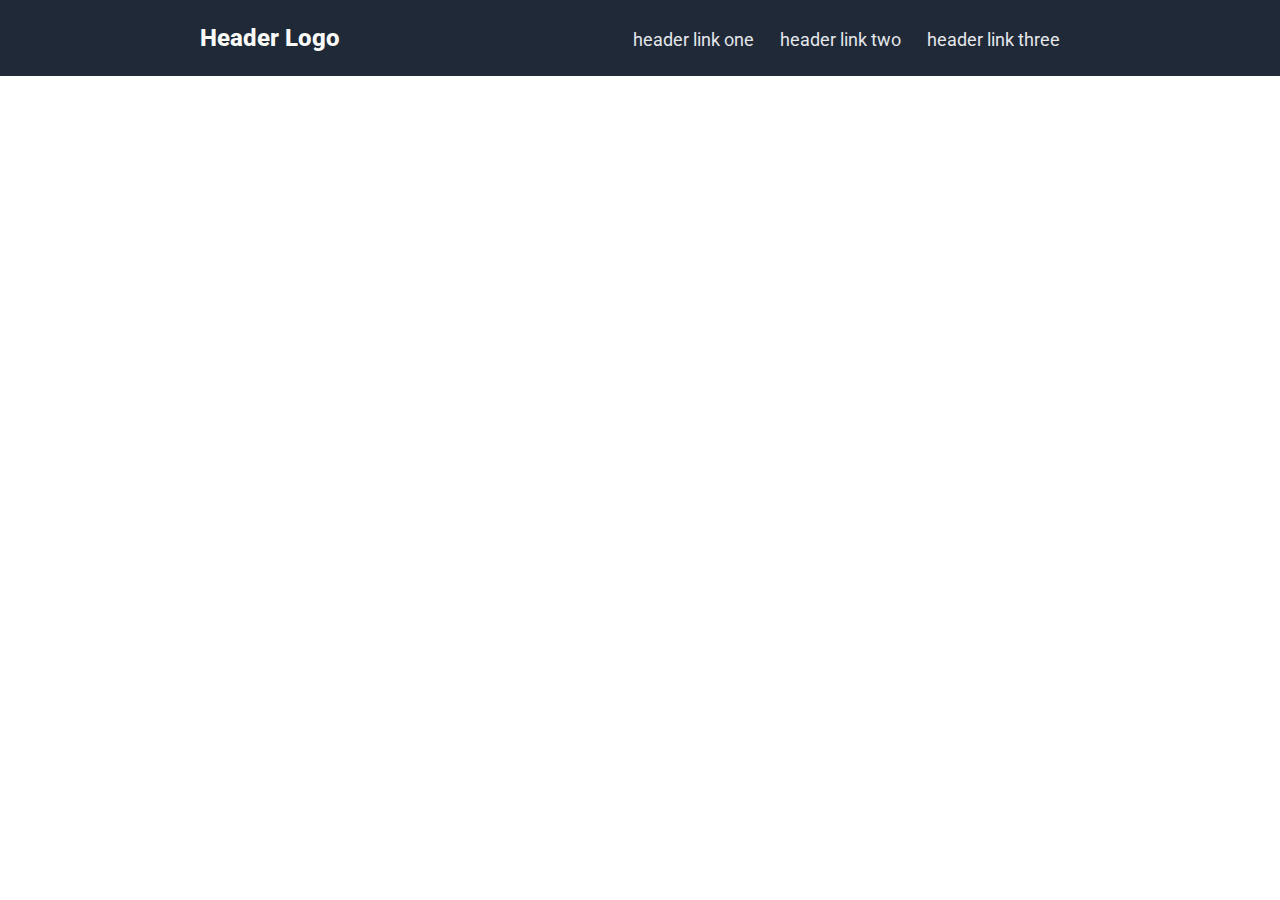
==== index.html @ 2b84f62f "Created index.html & style.css + Header" ====
<!DOCTYPE html>
<html lang="en">
<head>
    <meta charset="UTF-8">
    <meta name="viewport" content="width=device-width, initial-scale=1.0">
    <link rel="stylesheet" href="style.css">
    <link rel="preconnect" href="https://fonts.googleapis.com">
    <link rel="preconnect" href="https://fonts.gstatic.com" crossorigin>
    <link href="https://fonts.googleapis.com/css2?family=Roboto:ital,wght@0,100..900;1,100..900&display=swap" rel="stylesheet">
    <title>Document</title>
</head>
<body>
    <div class="header">
        <p>Header Logo</p>

        <ul>

            <li><a href="index.html">header link one</a></li>
            <li><a href="index.html">header link two</a></li>
            <li><a href="index.html">header link three</a></li>
        </ul>
    </div>

    <div class="main">

        </div>










    </div>

</body>
</html>
---- style.css ----
* {
    box-sizing: border-box;
    font-family: Roboto, Arial, sans-serif;
}

body {
    margin: 0;
    padding: 0;
}

.header {
    font-size: 24px;
    color: #F9FAF8;
    background-color: #1F2937;
    display: flex;
    justify-content: space-between;
    padding: 0 200px;
}

.header p {
    font-weight: 800;
}

.header ul{
    list-style: none;
}

.header li {
    display: inline-block;
    margin-right: 20px;
    font-size: 18px;
    color: #E5E7EB;
}

.header li a {
    text-decoration: none;
    color: #E5E7EB;
}
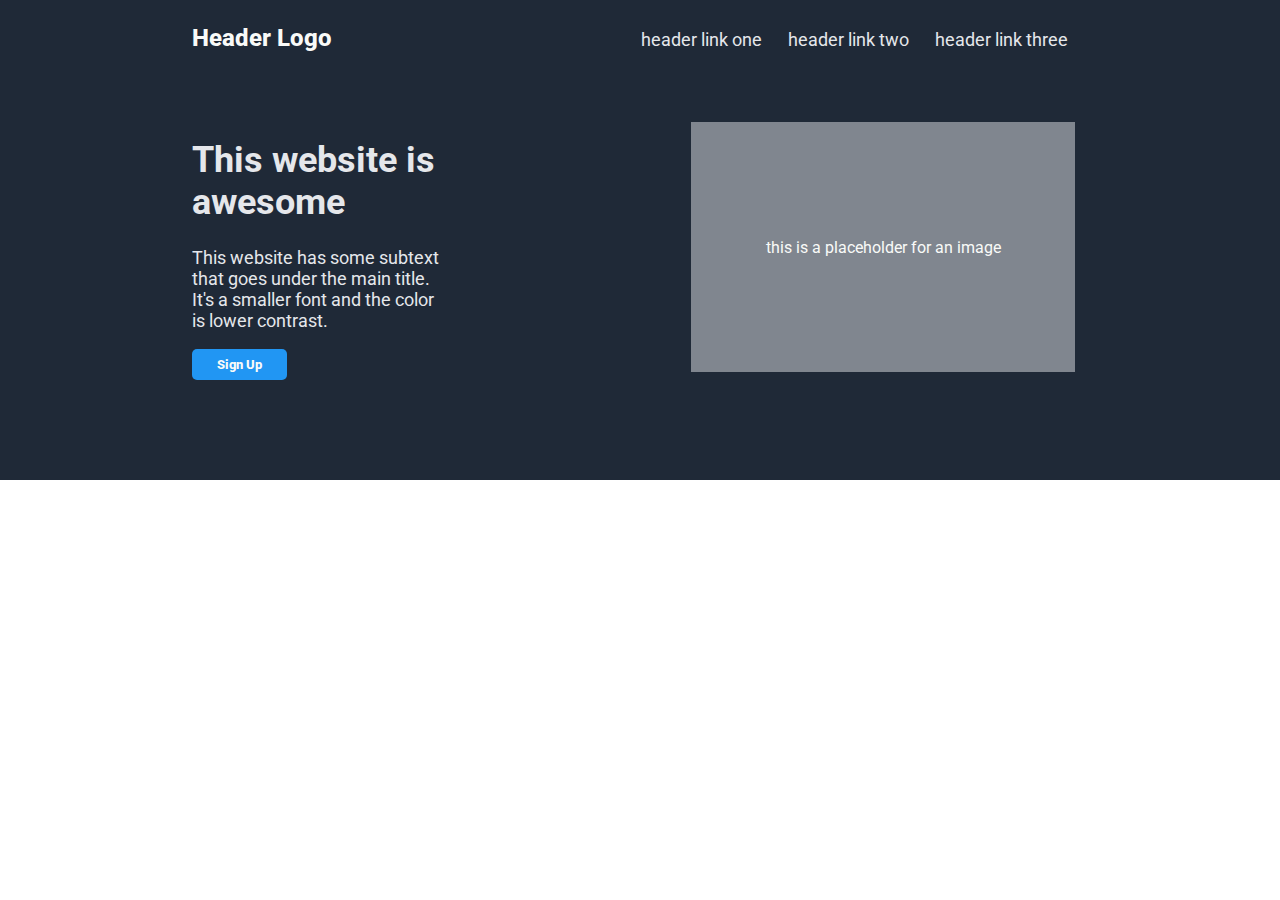
==== commit 8333cea0: "Added hero div below the header" ====
--- a/index.html
+++ b/index.html
@@ -23,6 +23,17 @@
 
     <div class="main">
 
+        <div class="hero">
+            <div class="hero-text">
+                <h1>This website is awesome</h1>
+                <p>This website has some subtext that goes under the main title. It's a smaller font and the color is lower contrast.</p>
+                <button>
+                     Sign Up
+                </button>
+            </div>
+                <div class="img-placeholder">
+                    <p>this is a placeholder for an image</p>
+                </div>
         </div>
 
 
--- a/style.css
+++ b/style.css
@@ -6,7 +6,11 @@
 body {
     margin: 0;
     padding: 0;
+    word-wrap: break-word;
+    overflow-wrap: break-word;
 }
+
+/* Header */
 
 .header {
     font-size: 24px;
@@ -14,7 +18,7 @@
     background-color: #1F2937;
     display: flex;
     justify-content: space-between;
-    padding: 0 200px;
+    padding: 0 15vw;
 }
 
 .header p {
@@ -35,4 +39,55 @@
 .header li a {
     text-decoration: none;
     color: #E5E7EB;
-}+}
+
+/* Hero */
+
+.hero {
+    display: flex;
+    justify-content: space-between;
+    align-items: center;
+    padding: 3vw 15vw;
+    padding-bottom: 100px;
+    background-color: #1F2937;
+    color: #F9FAF8;
+    flex-wrap: wrap;
+}
+
+.hero-text {
+
+    font-size: 18px;
+    color: #E5E7EB;
+    width: 20vw;
+    max-width: 100%;
+}
+
+.hero img {
+    width: 100%;
+    max-width: 400px;
+    height: auto;
+}
+
+.hero button {
+    background-color: #2196F3;
+    color: #F9FAF8;
+    font-weight: 800;
+    border: none;
+    padding: 8px 25px;
+    border-radius: 5px;
+    cursor: pointer;
+}
+
+.img-placeholder {
+    display: flex;
+    justify-content: center;
+    align-items: center;
+    width: 500px;
+    height: 250px;
+    background-color: #80868f;
+    max-width: 30vw;
+    min-width: 15vw;
+    margin-right: 1vw;
+}
+
+/* Information */
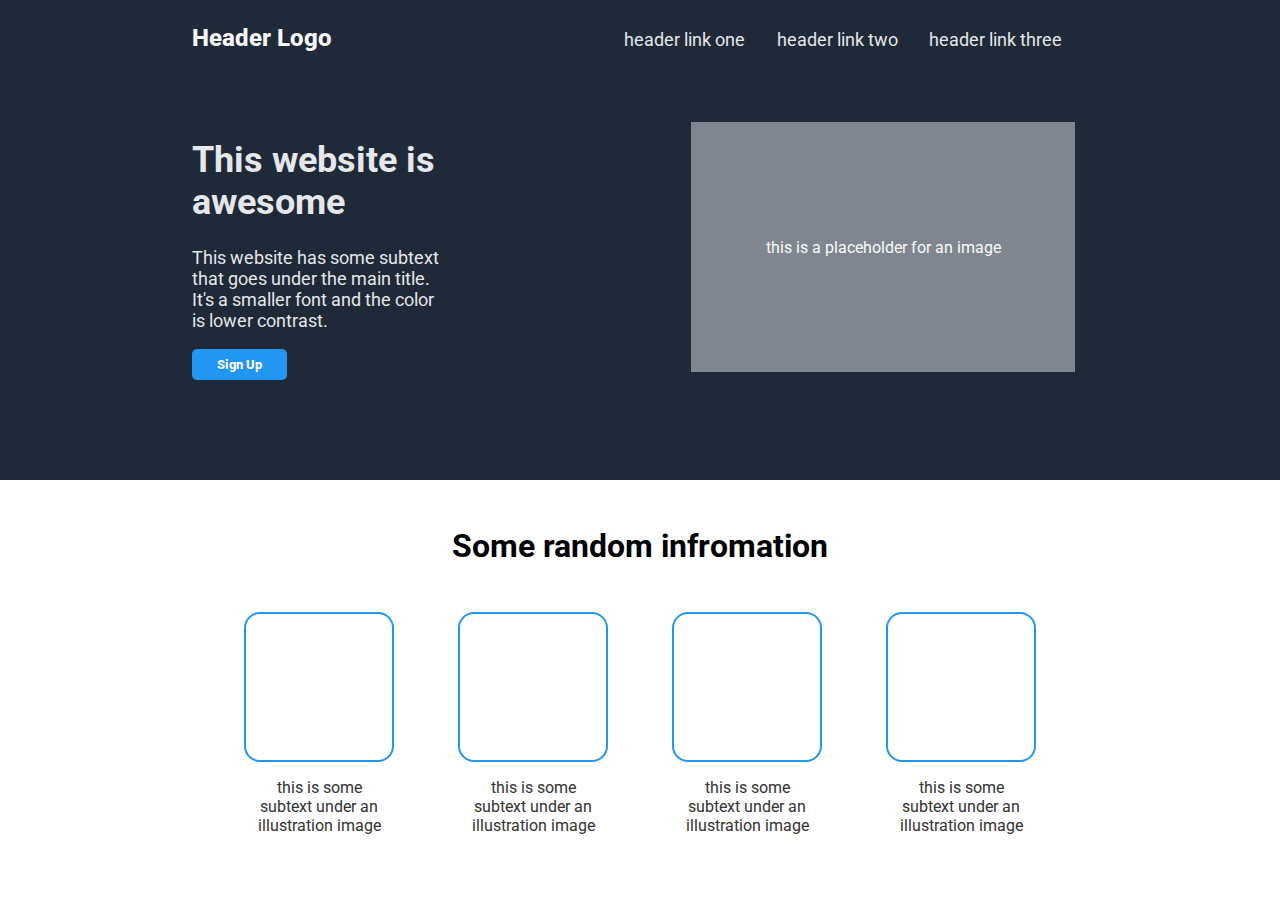
==== commit e52e5f48: "Switched pixels to viewport based units" ====
--- a/index.html
+++ b/index.html
@@ -36,6 +36,34 @@
                 </div>
         </div>
 
+        <div class="information">
+            <h1>Some random infromation</h1>
+
+        <div class="items">
+
+            <div class="item-container">
+                <div class="item1"></div> 
+                <p class="item-description">this is some subtext under an illustration image</p>
+            </div>
+
+            <div class="item-container">
+                <div class="item2"></div>
+                <p class="item-description">this is some subtext under an illustration image</p>
+            </div>
+
+            <div class="item-container">
+                <div class="item3"></div>
+                <p class="item-description">this is some subtext under an illustration image</p>
+            </div>
+
+            <div class="item-container">
+                <div class="item4"></div>
+                <p class="item-description">this is some subtext under an illustration image</p>
+            </div>
+        </div>
+
+    </div>
+
 
 
 
--- a/style.css
+++ b/style.css
@@ -13,7 +13,7 @@
 /* Header */
 
 .header {
-    font-size: 24px;
+    font-size: clamp(18px, 2vw, 24px);
     color: #F9FAF8;
     background-color: #1F2937;
     display: flex;
@@ -31,8 +31,8 @@
 
 .header li {
     display: inline-block;
-    margin-right: 20px;
-    font-size: 18px;
+    margin-right: 2vw;
+    font-size: clamp(10px, 2vw, 18px);
     color: #E5E7EB;
 }
 
@@ -56,7 +56,7 @@
 
 .hero-text {
 
-    font-size: 18px;
+    font-size: clamp(10px, 2vw, 18px);
     color: #E5E7EB;
     width: 20vw;
     max-width: 100%;
@@ -91,3 +91,41 @@
 }
 
 /* Information */
+
+.information {
+    display: flex;
+    justify-content: center;
+    align-items: center;
+    flex-direction: column;
+    padding: 2vw;
+    background-color: #fff;
+}
+
+.items {
+    display: flex;
+    justify-content: space-between;
+    flex-wrap: wrap;
+    gap: 5vw;
+    padding: 2vw;
+}
+
+.item-container {
+    display: flex;
+    flex-direction: column;
+    align-items: center;
+    text-align: center;
+}
+
+.item-description {
+    font-size: clamp(10px, 2vw, 16px);
+    color: #333;
+    max-width: 10vw;
+}
+
+.item1, .item2, .item3, .item4 {
+    border: 0.2vw #2196F3 solid;
+    border-radius: 1rem;
+    width: clamp(50px, 20vw, 150px);
+    height: clamp(50px, 20vh, 150px);
+}
+
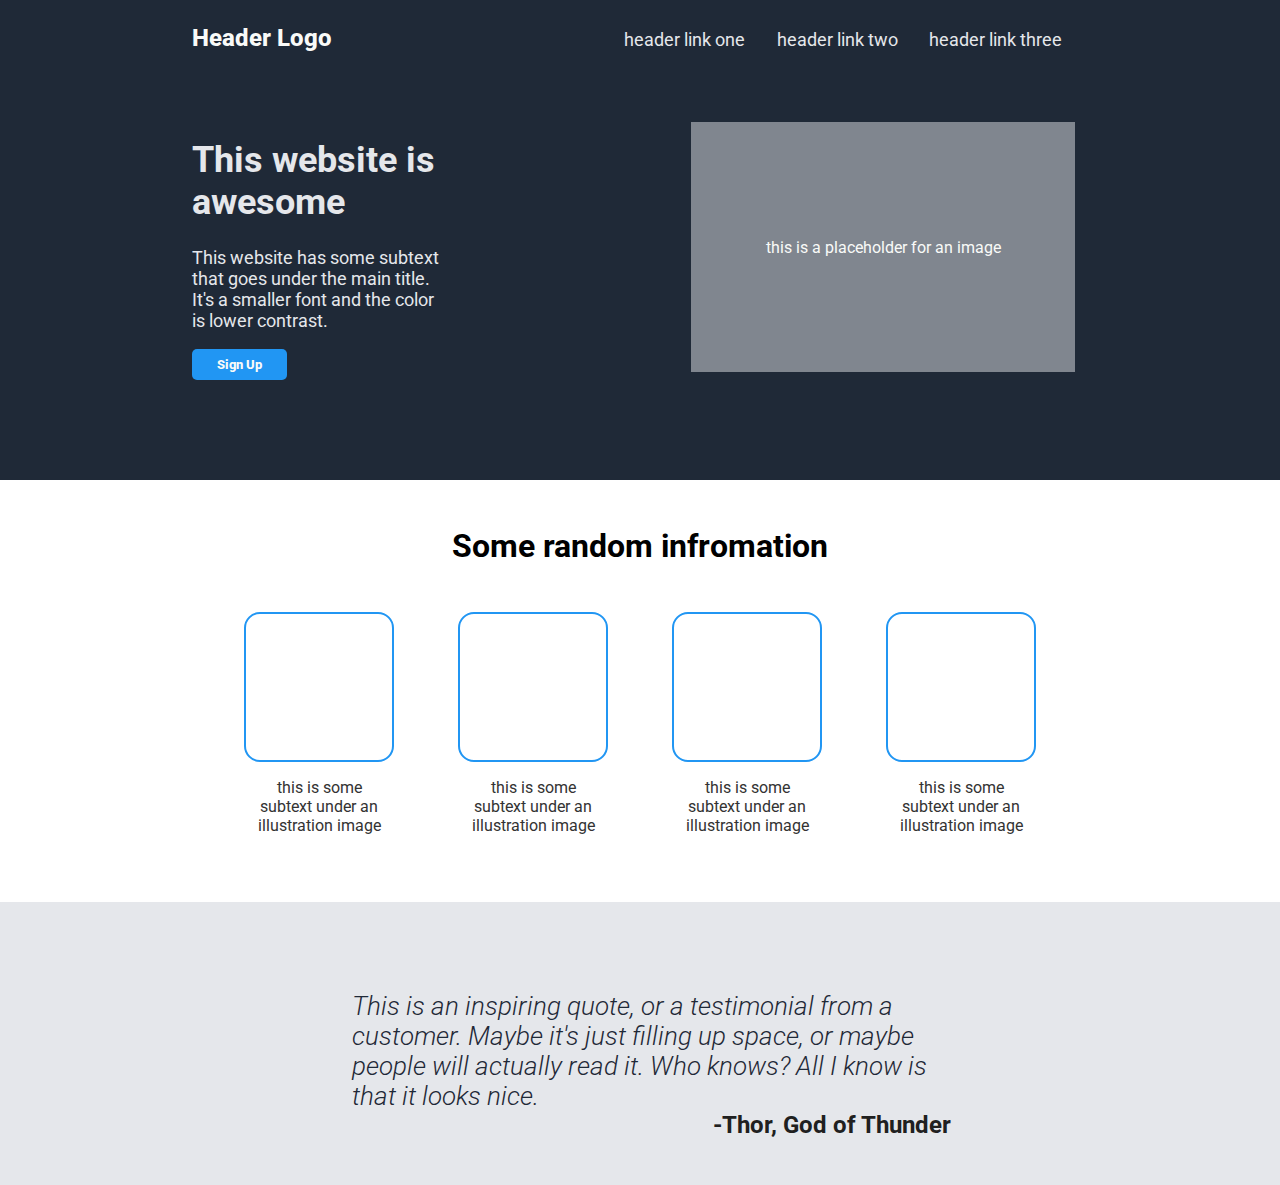
==== commit ad2225b3: "Added quote section" ====
--- a/index.html
+++ b/index.html
@@ -64,7 +64,13 @@
 
     </div>
 
-
+    <div class="quote">
+    <p class="quote-text"><em>This is an inspiring quote, or a testimonial from a customer. 
+       Maybe it's just filling up space, or maybe people will actually read it.
+       Who knows? All I know is that it looks nice.</em>
+    </p>
+    <h2 class="quote-author">-Thor, God of Thunder</h2>
+    </div>
 
 
 
@@ -74,6 +80,5 @@
 
 
     </div>
-
 </body>
 </html>--- a/style.css
+++ b/style.css
@@ -129,3 +129,28 @@
     height: clamp(50px, 20vh, 150px);
 }
 
+/* Quote */
+
+.quote {
+    display: flex;
+    justify-content: center;
+    align-items: center;
+    flex-direction: column;
+    padding: 2vw;
+    padding-top: 5vw;
+    background-color: #E5E7EB;
+}
+
+.quote-text {
+    font-size: clamp(14px, 2vw, 36px);
+    color: #1F2937;
+    font-weight: 300;
+    max-width: 45vw;
+}
+
+.quote-author {
+    font-size: clamp(15px, 2vw, 24px);
+    color: #202020;
+    margin-left: 30vw;
+    margin-top: -2vw;
+}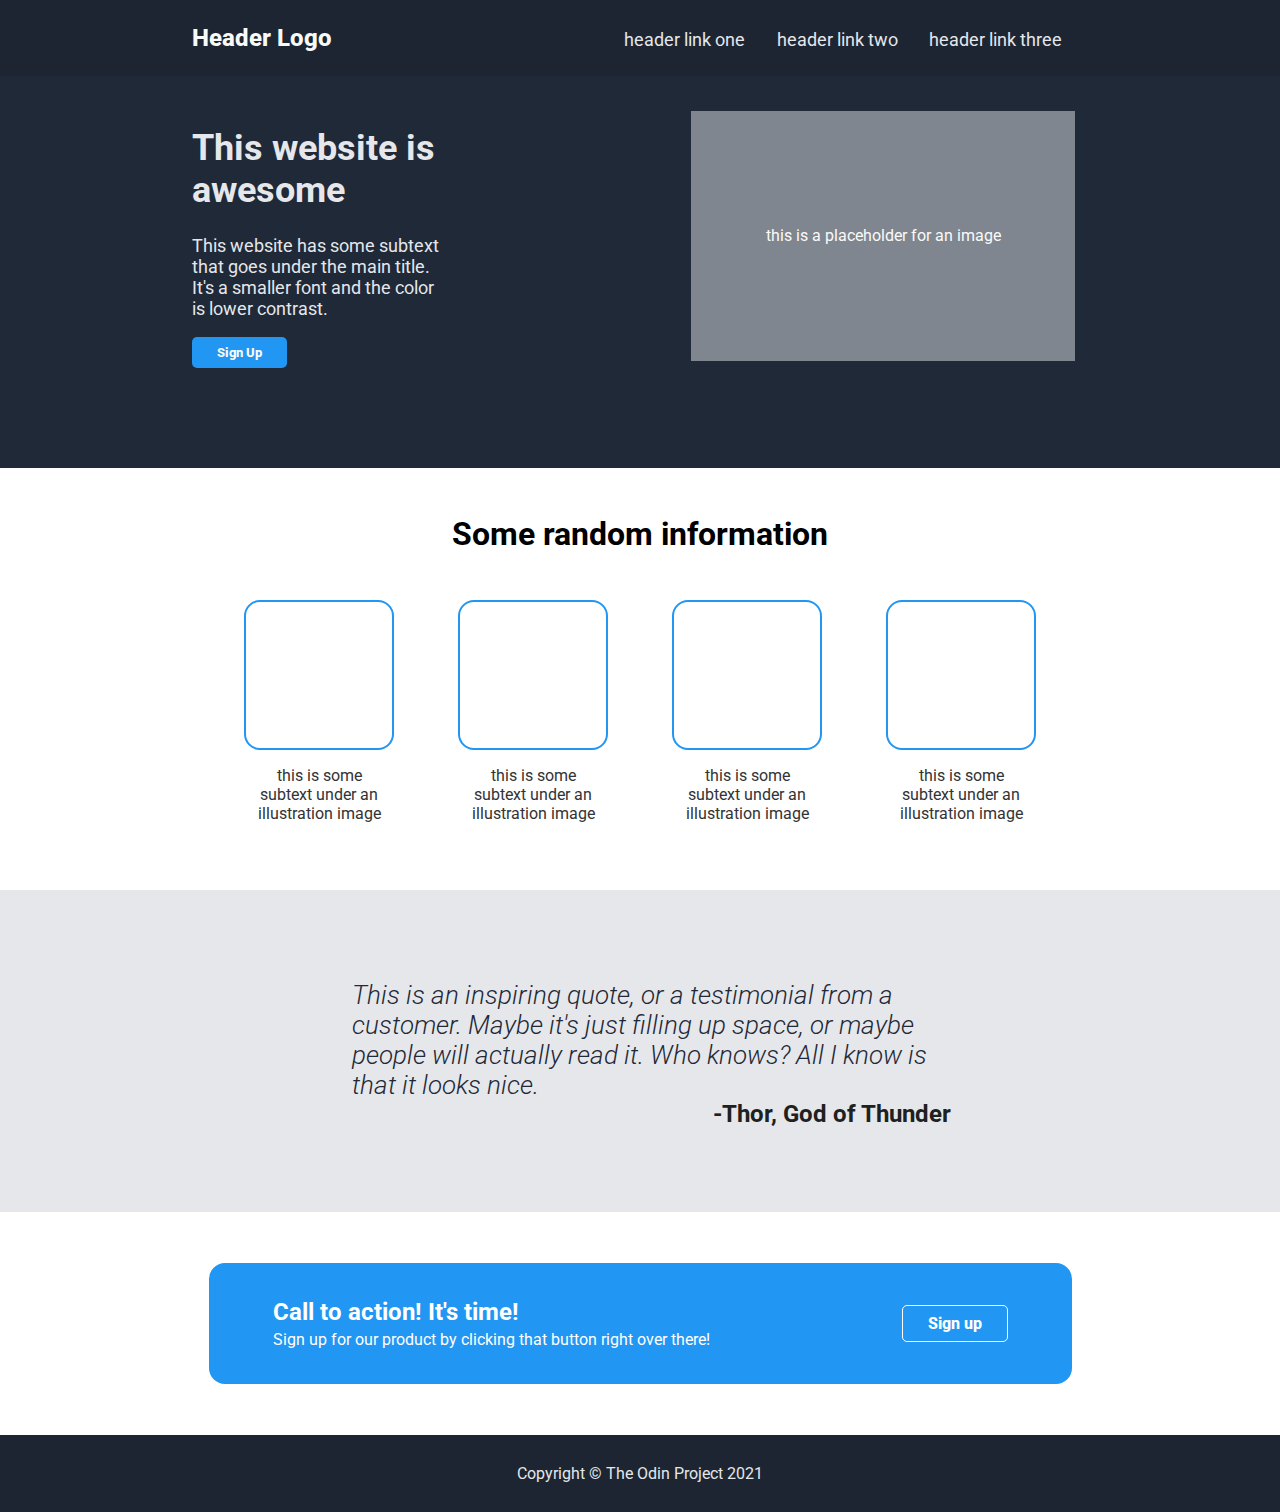
==== commit fb170cc3: "Added CTA and footer" ====
--- a/index.html
+++ b/index.html
@@ -37,7 +37,7 @@
         </div>
 
         <div class="information">
-            <h1>Some random infromation</h1>
+            <h1>Some random information</h1>
 
         <div class="items">
 
@@ -72,8 +72,19 @@
     <h2 class="quote-author">-Thor, God of Thunder</h2>
     </div>
 
+    <div class="call-to-action">
+        <div class="CTA">
+            <div class="cta-container">
+            <h1>Call to action! It's time!</h1>
+            <p>Sign up for our product by clicking that button right over there!</p>
+        </div>
+        <button>Sign up</button>
+        </div>
+    </div>
 
-
+    <div class="footer">
+        <p>Copyright &copy; The Odin Project 2021</p>
+    </div>
 
 
 
--- a/style.css
+++ b/style.css
@@ -15,7 +15,7 @@
 .header {
     font-size: clamp(18px, 2vw, 24px);
     color: #F9FAF8;
-    background-color: #1F2937;
+    background-color: #1c2531;
     display: flex;
     justify-content: space-between;
     padding: 0 15vw;
@@ -47,7 +47,7 @@
     display: flex;
     justify-content: space-between;
     align-items: center;
-    padding: 3vw 15vw;
+    padding: 3vh 15vw;
     padding-bottom: 100px;
     background-color: #1F2937;
     color: #F9FAF8;
@@ -138,6 +138,7 @@
     flex-direction: column;
     padding: 2vw;
     padding-top: 5vw;
+    padding-bottom: 5vw;
     background-color: #E5E7EB;
 }
 
@@ -153,4 +154,58 @@
     color: #202020;
     margin-left: 30vw;
     margin-top: -2vw;
+}
+
+/* Call to Action */
+
+
+.call-to-action {
+    display: flex;
+    justify-content: center;
+    align-items: center;
+    padding: 2vw;
+    background-color: #fff;
+}
+
+.CTA {
+    display: flex;
+    flex-direction: row;
+    align-items: center;
+    justify-content: space-between;
+    padding: 1.5vw 5vw;
+    background-color: #2196F3;
+    border-radius: 1rem;
+    color: #fff;
+    gap: 15vw;
+    margin: 2vw 0;
+}
+
+.CTA button{
+    color: #fff;
+    background-color: #2196F3;
+    font-weight: 800;
+    border: 0.1vw solid #fff;
+    font-size: clamp(16px, 2vw, 16px);
+    padding: 8px 25px;
+    border-radius: 5px;
+    cursor: pointer;
+}
+.cta-container p {
+    margin-top: -1vw;
+}
+.cta-container h1 {
+    font-size: clamp(16px, 2vw, 24px);
+    color: #fff;
+}
+
+/* Footer */
+
+.footer {
+    display: flex;
+    justify-content: center;
+    align-items: center;
+    flex-direction: column;
+    padding: 1vw;
+    background-color: #1c2531;
+    color: #E5E7EB;
 }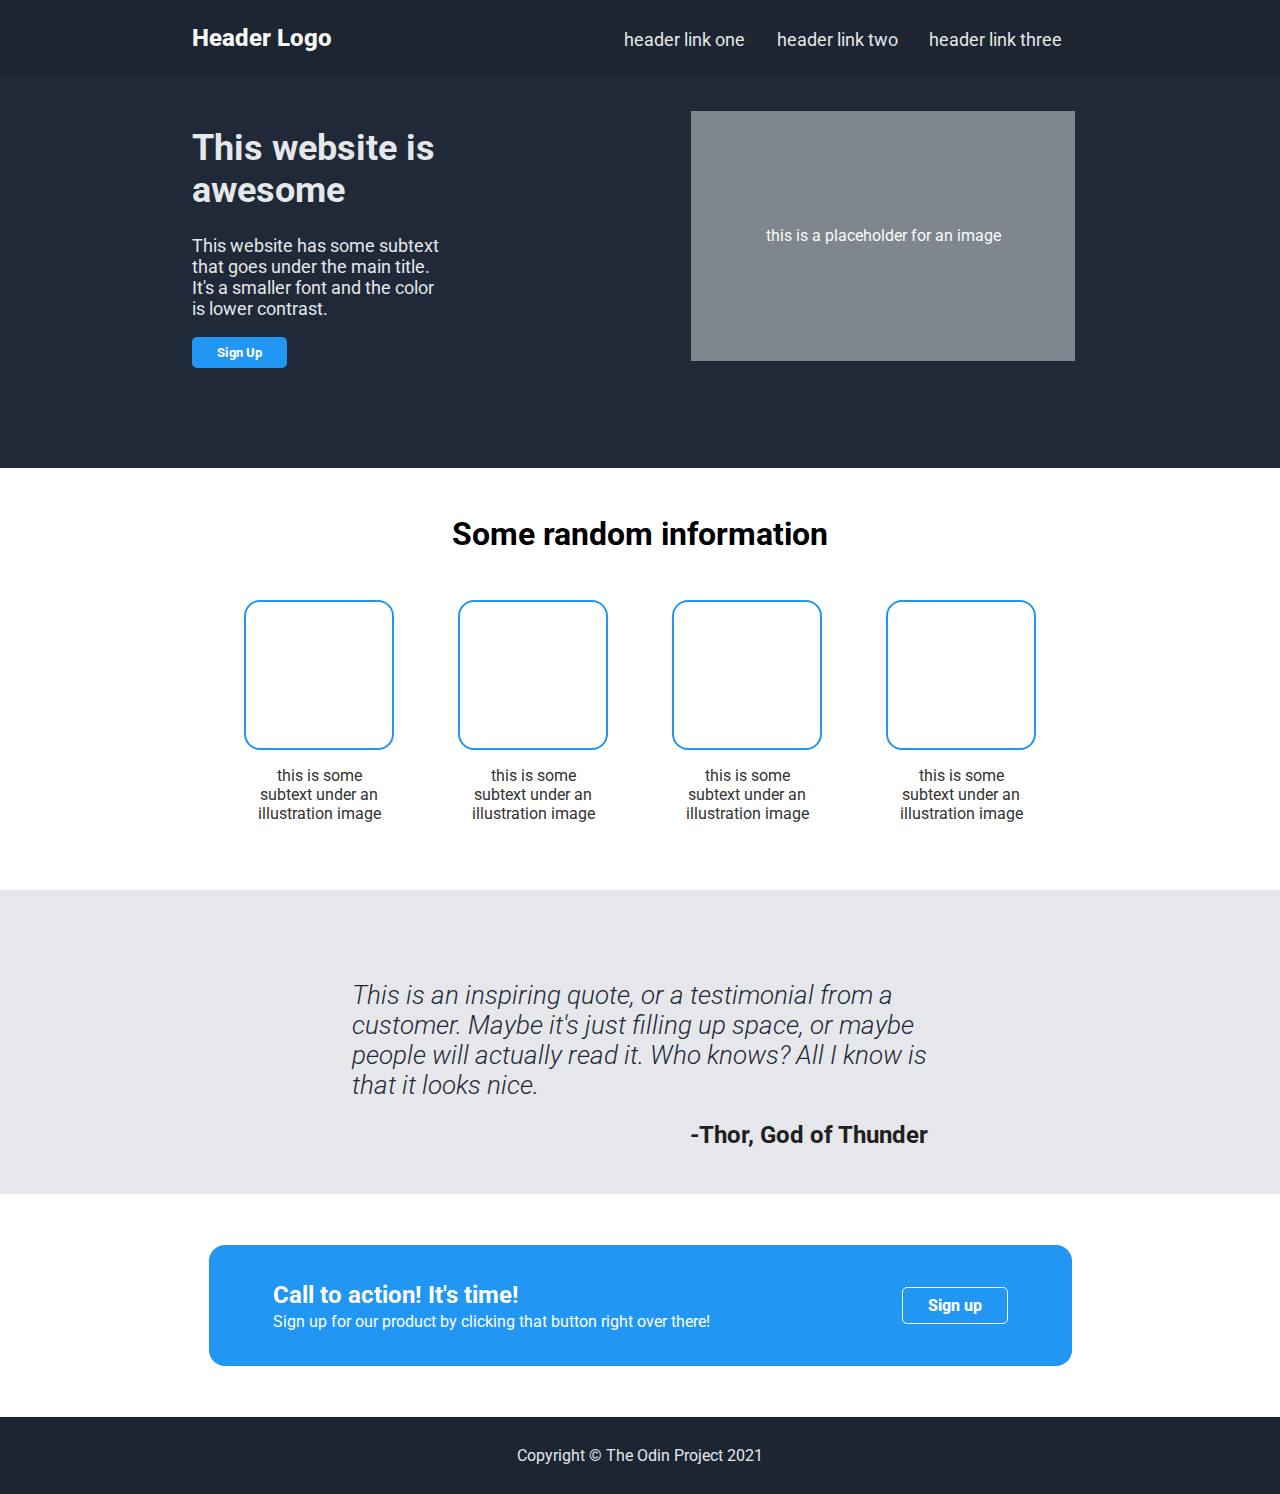
==== commit d029690f: "Final" ====
--- a/index.html
+++ b/index.html
@@ -38,38 +38,36 @@
 
         <div class="information">
             <h1>Some random information</h1>
-
         <div class="items">
 
             <div class="item-container">
                 <div class="item1"></div> 
                 <p class="item-description">this is some subtext under an illustration image</p>
             </div>
-
             <div class="item-container">
                 <div class="item2"></div>
                 <p class="item-description">this is some subtext under an illustration image</p>
             </div>
-
             <div class="item-container">
                 <div class="item3"></div>
                 <p class="item-description">this is some subtext under an illustration image</p>
             </div>
-
             <div class="item-container">
                 <div class="item4"></div>
                 <p class="item-description">this is some subtext under an illustration image</p>
             </div>
         </div>
-
     </div>
 
     <div class="quote">
-    <p class="quote-text"><em>This is an inspiring quote, or a testimonial from a customer. 
-       Maybe it's just filling up space, or maybe people will actually read it.
-       Who knows? All I know is that it looks nice.</em>
-    </p>
-    <h2 class="quote-author">-Thor, God of Thunder</h2>
+        <div class="quote-text">
+            <p><em>This is an inspiring quote, or a testimonial from a customer. 
+                    Maybe it's just filling up space, or maybe people will actually read it.
+                    Who knows? All I know is that it looks nice.</em></p>
+        </div>
+        <div class="quote-author">
+            <h2>-Thor, God of Thunder</h2>
+        </div>
     </div>
 
     <div class="call-to-action">
--- a/style.css
+++ b/style.css
@@ -138,7 +138,6 @@
     flex-direction: column;
     padding: 2vw;
     padding-top: 5vw;
-    padding-bottom: 5vw;
     background-color: #E5E7EB;
 }
 
@@ -150,10 +149,13 @@
 }
 
 .quote-author {
-    font-size: clamp(15px, 2vw, 24px);
+    display: flex;
+    font-size: clamp(11px, 2vw, 16px);
     color: #202020;
-    margin-left: 30vw;
-    margin-top: -2vw;
+    justify-content: end;
+    align-items: end;
+    width: 45vw;
+    margin-top: -24.9px;
 }
 
 /* Call to Action */
